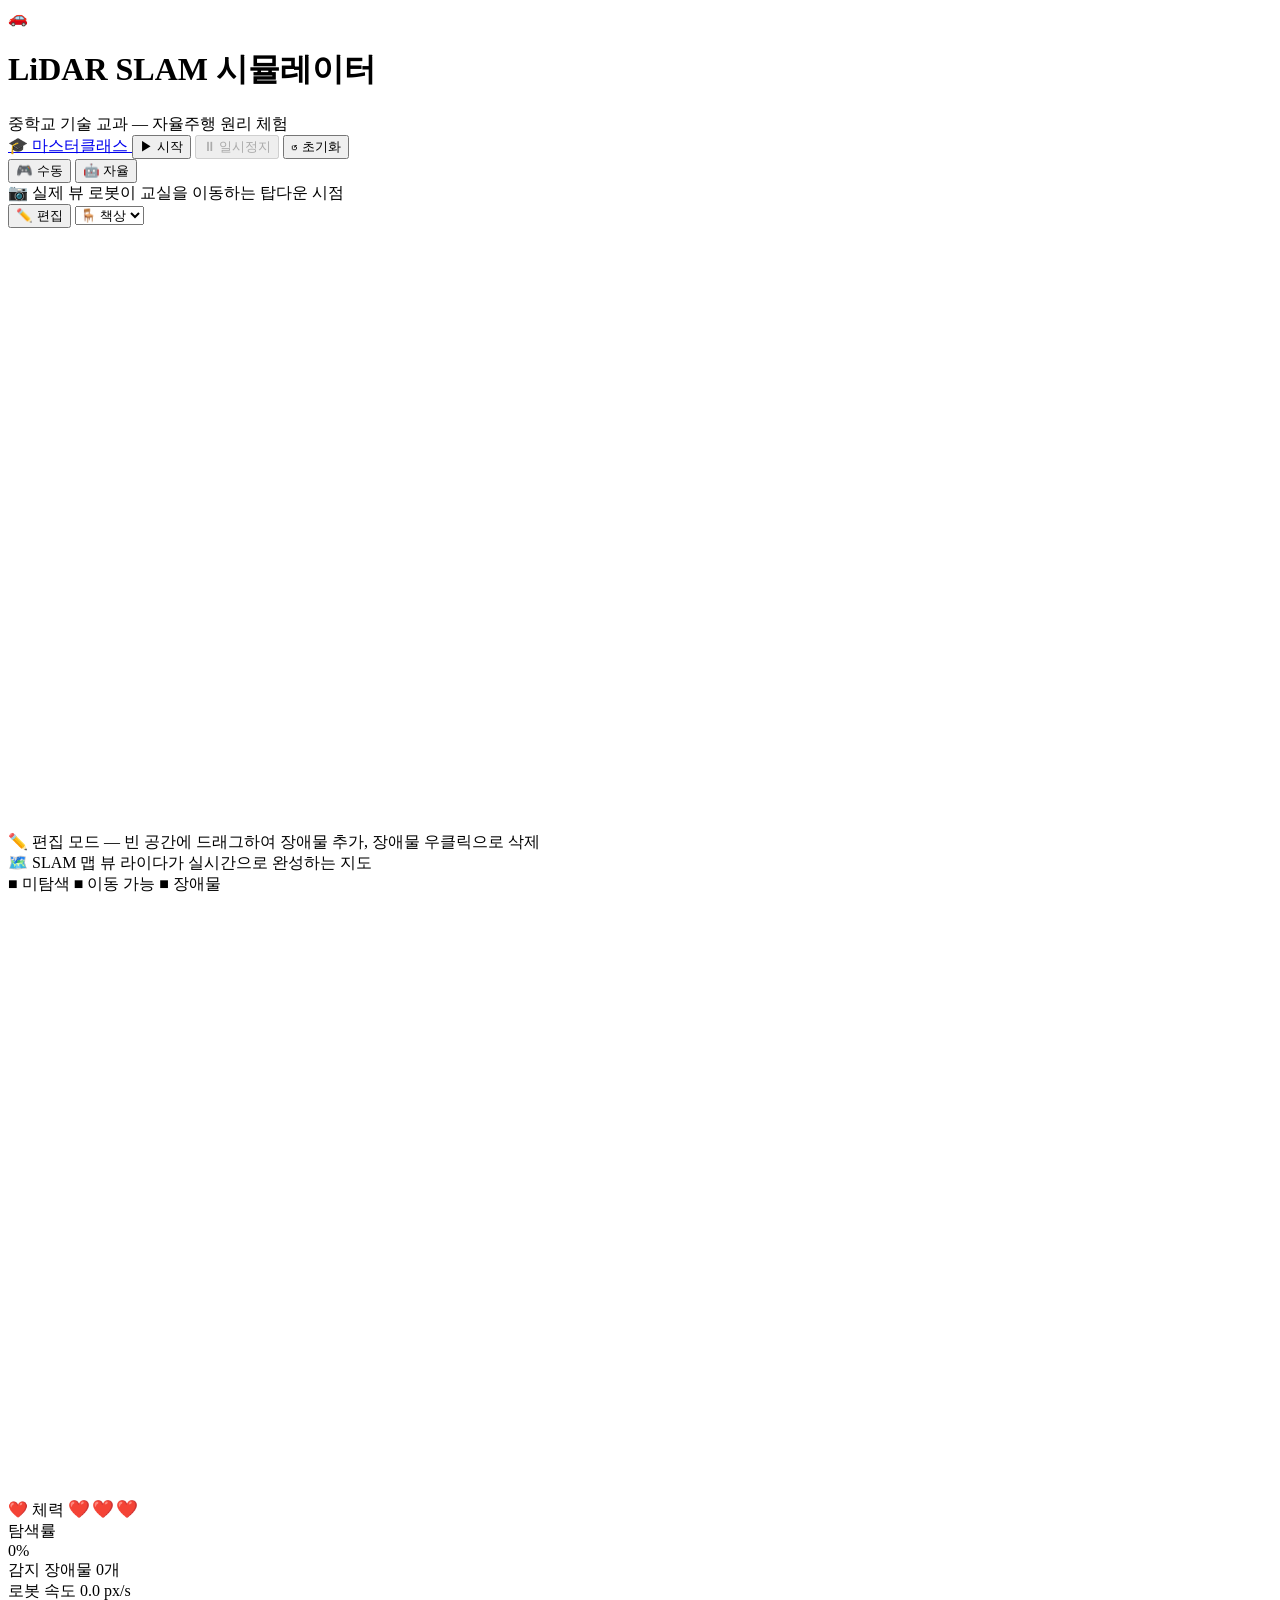
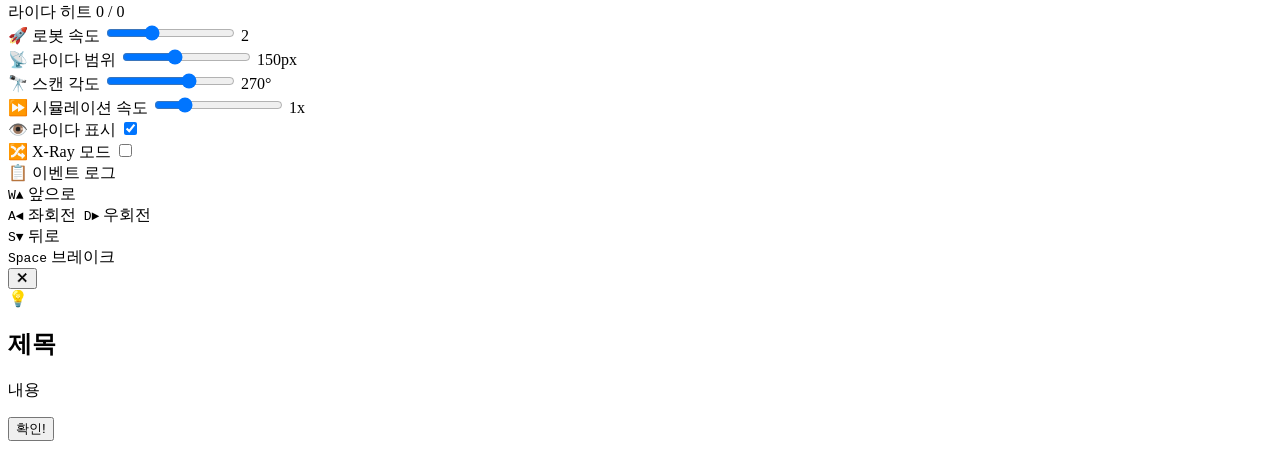
==== index.html @ acd0f4ce "Add files via upload" ====
<!DOCTYPE html>
<html lang="ko">
<head>
  <meta charset="UTF-8" />
  <meta name="viewport" content="width=device-width, initial-scale=1.0" />
  <title>LiDAR SLAM 자율주행 시뮬레이터 | 중학교 기술 교과</title>
  <meta name="description" content="라이다 센서가 공간을 인식하고 지도를 만드는 원리를 체험하는 교육용 시뮬레이터입니다." />
  <link rel="preconnect" href="https://fonts.googleapis.com" />
  <link rel="preconnect" href="https://fonts.gstatic.com" crossorigin />
  <link href="https://fonts.googleapis.com/css2?family=Noto+Sans+KR:wght@300;400;500;700&family=JetBrains+Mono:wght@400;600&display=swap" rel="stylesheet" />
  <link rel="stylesheet" href="css/style.css" />
</head>
<body>
  <!-- 헤더 -->
  <header class="app-header">
    <div class="header-left">
      <div class="logo-icon">🚗</div>
      <div class="header-title">
        <h1>LiDAR SLAM 시뮬레이터</h1>
        <span class="header-subtitle">중학교 기술 교과 — 자율주행 원리 체험</span>
      </div>
    </div>
    <div class="header-controls">
      <a href="masterclass.html"
         id="btn-masterclass"
         class="btn btn-masterclass"
         title="자율주행 마스터클래스 — 하드웨어 설계 & 디버깅 미션">
        🎓 마스터클래스
      </a>
      <button id="btn-start" class="btn btn-primary" title="시뮬레이션 시작">▶ 시작</button>
      <button id="btn-pause" class="btn btn-secondary" title="일시정지" disabled>⏸ 일시정지</button>
      <button id="btn-reset" class="btn btn-danger" title="초기화">↺ 초기화</button>
      <div class="mode-toggle">
        <button id="btn-mode-manual" class="mode-btn active" title="수동 조작 모드">🎮 수동</button>
        <button id="btn-mode-auto" class="mode-btn" title="자율주행 모드">🤖 자율</button>
      </div>
    </div>
  </header>

  <!-- 메인 뷰 영역 -->
  <main class="sim-container">
    <!-- 실제 뷰 패널 -->
    <section class="view-panel" id="panel-real">
      <div class="panel-header">
        <span class="panel-badge real-badge">📷 실제 뷰</span>
        <span class="panel-desc">로봇이 교실을 이동하는 탑다운 시점</span>
        <div class="panel-actions">
          <button id="btn-edit-toggle" class="btn-icon" title="장애물 편집 모드">✏️ 편집</button>
          <select id="obstacle-type" class="select-sm" title="추가할 장애물 종류">
            <option value="desk">🪑 책상</option>
            <option value="chair">🪑 의자</option>
            <option value="box">📦 박스</option>
            <option value="plant">🪴 화분</option>
          </select>
        </div>
      </div>
      <div class="canvas-wrapper" id="real-canvas-wrapper">
        <canvas id="canvas-real" width="800" height="600"></canvas>
        <div id="edit-overlay" class="edit-overlay hidden">
          <span>✏️ 편집 모드 — 빈 공간에 드래그하여 장애물 추가, 장애물 우클릭으로 삭제</span>
        </div>
      </div>
    </section>
 
    <!-- SLAM 맵 패널 -->
    <section class="view-panel" id="panel-slam">
      <div class="panel-header">
        <span class="panel-badge slam-badge">🗺️ SLAM 맵 뷰</span>
        <span class="panel-desc">라이다가 실시간으로 완성하는 지도</span>
        <div class="map-legend">
          <span class="legend-item unknown">■ 미탐색</span>
          <span class="legend-item free">■ 이동 가능</span>
          <span class="legend-item occupied">■ 장애물</span>
        </div>
      </div>
      <div class="canvas-wrapper">
        <canvas id="canvas-slam" width="800" height="600"></canvas>
      </div>
    </section>
  </main>

  <!-- 하단 상태 + 컨트롤 패널 -->
  <footer class="control-panel">
    <!-- 상태 표시 -->
    <div class="status-bar">
      <div class="stat-item" id="stat-hp-wrapper">
        <span class="stat-label">❤️ 체력</span>
        <span class="stat-value" id="val-hp" style="color: #ff5252; font-size: 1.1rem; letter-spacing: 2px;">❤️❤️❤️</span>
      </div>
      <div class="stat-item">
        <span class="stat-label">탐색률</span>
        <div class="progress-bar">
          <div class="progress-fill" id="progress-explore"></div>
        </div>
        <span class="stat-value" id="val-explore">0%</span>
      </div>
      <div class="stat-item">
        <span class="stat-label">감지 장애물</span>
        <span class="stat-value mono" id="val-obstacles">0개</span>
      </div>
      <div class="stat-item">
        <span class="stat-label">로봇 속도</span>
        <span class="stat-value mono" id="val-speed">0.0 px/s</span>
      </div>
      <div class="stat-item">
        <span class="stat-label">라이다 히트</span>
        <span class="stat-value mono" id="val-hits">0 / 0</span>
      </div>
    </div>

    <!-- 컨트롤 슬라이더 -->
    <div class="controls-row">
      <div class="control-group">
        <label for="ctrl-speed">🚀 로봇 속도</label>
        <input type="range" id="ctrl-speed" min="0.5" max="5" step="0.5" value="2" />
        <span class="ctrl-val" id="disp-speed">2</span>
      </div>
      <div class="control-group">
        <label for="ctrl-lidar-range">📡 라이다 범위</label>
        <input type="range" id="ctrl-lidar-range" min="50" max="300" step="10" value="150" />
        <span class="ctrl-val" id="disp-lidar-range">150px</span>
      </div>
      <div class="control-group">
        <label for="ctrl-lidar-angle">🔭 스캔 각도</label>
        <input type="range" id="ctrl-lidar-angle" min="90" max="360" step="10" value="270" />
        <span class="ctrl-val" id="disp-lidar-angle">270°</span>
      </div>
      <div class="control-group">
        <label for="ctrl-sim-speed">⏩ 시뮬레이션 속도</label>
        <input type="range" id="ctrl-sim-speed" min="0.5" max="3" step="0.5" value="1" />
        <span class="ctrl-val" id="disp-sim-speed">1x</span>
      </div>
      <div class="control-group">
        <label>👁️ 라이다 표시</label>
        <label class="toggle-switch">
          <input type="checkbox" id="ctrl-show-lidar" checked />
          <span class="toggle-slider"></span>
        </label>
      </div>
      <div class="control-group">
        <label>🔀 X-Ray 모드</label>
        <label class="toggle-switch">
          <input type="checkbox" id="ctrl-xray" />
          <span class="toggle-slider"></span>
        </label>
      </div>
    </div>

    <!-- 이벤트 로그 -->
    <div class="event-log" id="event-log">
      <div class="log-header">📋 이벤트 로그</div>
      <div class="log-entries" id="log-entries"></div>
    </div>
  </footer>

  <!-- 키보드 안내 오버레이 -->
  <div class="key-guide" id="key-guide">
    <div class="key-guide-inner">
      <div class="key-row">
        <kbd>W</kbd><kbd>▲</kbd> 앞으로
      </div>
      <div class="key-row">
        <kbd>A</kbd><kbd>◄</kbd> 좌회전&nbsp;&nbsp;<kbd>D</kbd><kbd>►</kbd> 우회전
      </div>
      <div class="key-row">
        <kbd>S</kbd><kbd>▼</kbd> 뒤로
      </div>
      <div class="key-row">
        <kbd>Space</kbd> 브레이크
      </div>
    </div>
  </div>

  <!-- 개념 설명 팝업 -->
  <div id="concept-popup" class="concept-popup hidden">
    <div class="popup-inner">
      <button class="popup-close" id="popup-close">✕</button>
      <div class="popup-icon" id="popup-icon">💡</div>
      <h2 class="popup-title" id="popup-title">제목</h2>
      <p class="popup-body" id="popup-body">내용</p>
      <button class="btn btn-primary" id="popup-ok">확인!</button>
    </div>
  </div>
  <div id="popup-backdrop" class="popup-backdrop hidden"></div>

  <!-- 툴팁 -->
  <div id="tooltip" class="tooltip hidden"></div>

  <!-- 스크립트 -->
  <script src="js/world.js"></script>
  <script src="js/robot.js"></script>
  <script src="js/lidar.js"></script>
  <script src="js/slam.js"></script>
  <script src="js/renderer.js"></script>
  <script src="js/ui.js"></script>
  <script src="js/mission.js"></script>
  <script src="js/main.js"></script>
</body>
</html>
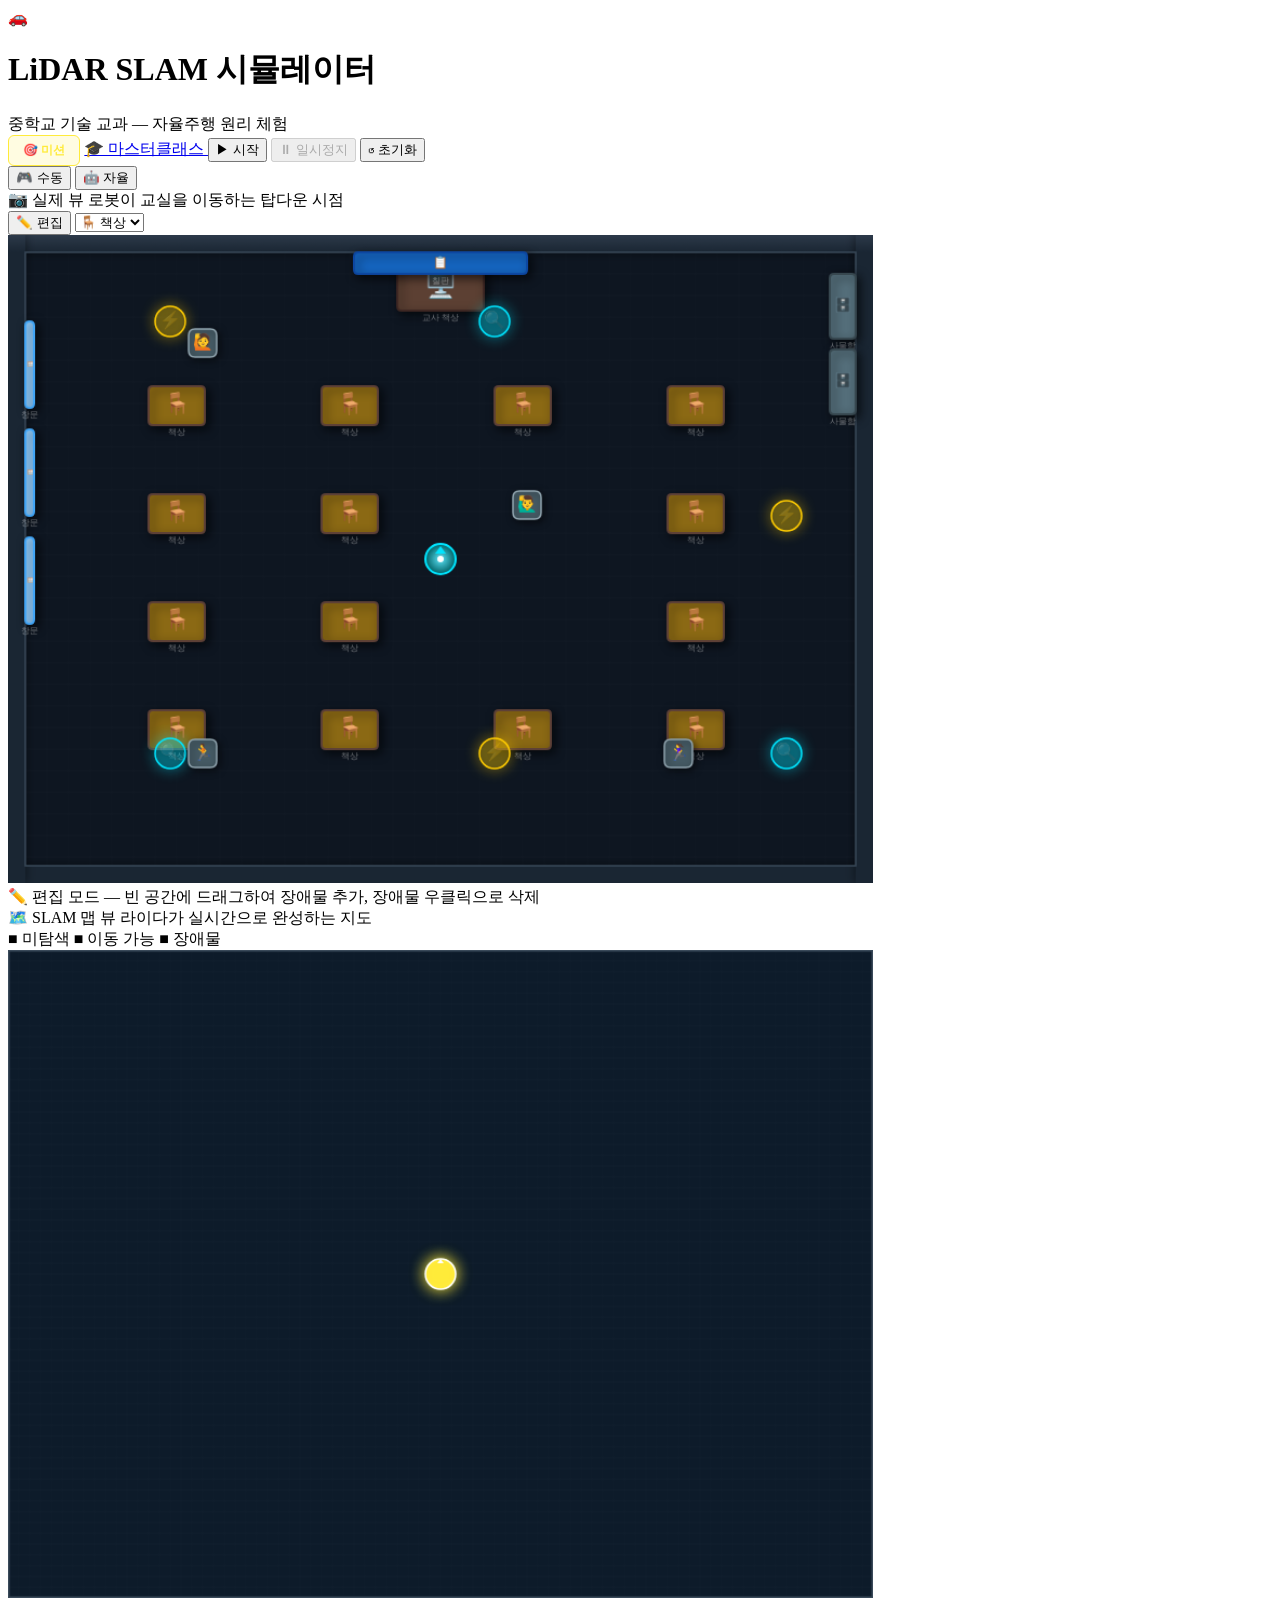
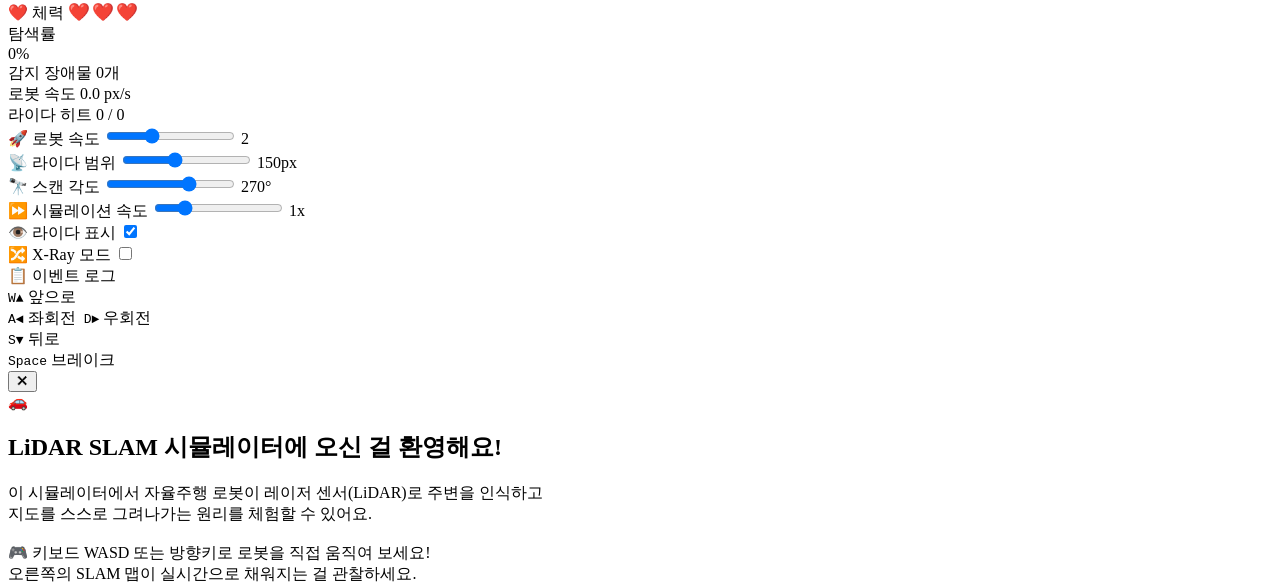
==== commit f376c52d: "Update script tags to remove 'js/' prefix js/ 삭제" ====
--- a/index.html
+++ b/index.html
@@ -187,13 +187,13 @@
   <div id="tooltip" class="tooltip hidden"></div>
 
   <!-- 스크립트 -->
-  <script src="js/world.js"></script>
-  <script src="js/robot.js"></script>
-  <script src="js/lidar.js"></script>
-  <script src="js/slam.js"></script>
-  <script src="js/renderer.js"></script>
-  <script src="js/ui.js"></script>
-  <script src="js/mission.js"></script>
-  <script src="js/main.js"></script>
+  <script src="world.js"></script>
+  <script src="robot.js"></script>
+  <script src="lidar.js"></script>
+  <script src="slam.js"></script>
+  <script src="renderer.js"></script>
+  <script src="ui.js"></script>
+  <script src="mission.js"></script>
+  <script src="main.js"></script>
 </body>
 </html>
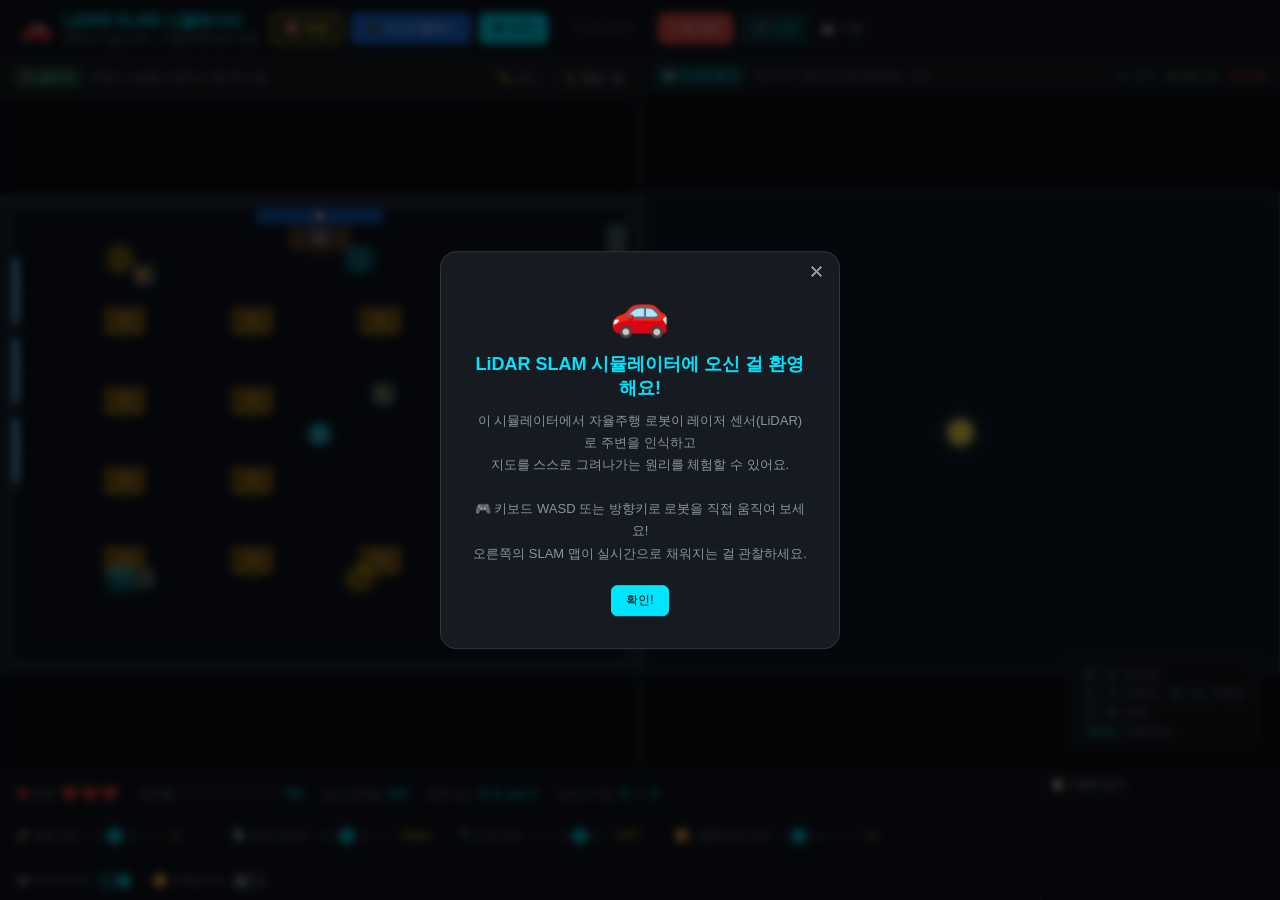
==== commit 86bd824d: "Fix stylesheet link path in index.html" ====
--- a/index.html
+++ b/index.html
@@ -8,7 +8,7 @@
   <link rel="preconnect" href="https://fonts.googleapis.com" />
   <link rel="preconnect" href="https://fonts.gstatic.com" crossorigin />
   <link href="https://fonts.googleapis.com/css2?family=Noto+Sans+KR:wght@300;400;500;700&family=JetBrains+Mono:wght@400;600&display=swap" rel="stylesheet" />
-  <link rel="stylesheet" href="css/style.css" />
+  <link rel="stylesheet" href="style.css" />
 </head>
 <body>
   <!-- 헤더 -->
@@ -18,7 +18,6 @@
       <div class="header-title">
         <h1>LiDAR SLAM 시뮬레이터</h1>
         <span class="header-subtitle">중학교 기술 교과 — 자율주행 원리 체험</span>
-      </div>
     </div>
     <div class="header-controls">
       <a href="masterclass.html"
--- a/style.css
+++ b/style.css
@@ -0,0 +1,673 @@
+/* ====================================================
+   SLAM 시뮬레이터 — 스타일시트
+   다크 네이비 테마 · Noto Sans KR
+   ==================================================== */
+
+/* ---------- 리셋 & 폰트 ---------- */
+*, *::before, *::after { box-sizing: border-box; margin: 0; padding: 0; }
+
+:root {
+  --bg-app:        #0d1117;
+  --bg-panel:      #161b22;
+  --bg-panel2:     #1c2128;
+  --bg-header:     #10161f;
+  --border:        #30363d;
+  --border-light:  #21262d;
+
+  --accent-cyan:   #00e5ff;
+  --accent-green:  #69f0ae;
+  --accent-red:    #ef5350;
+  --accent-yellow: #ffeb3b;
+  --accent-blue:   #42a5f5;
+  --accent-purple: #ab47bc;
+
+  --text-primary:  #e8eaf6;
+  --text-secondary:#8b949e;
+  --text-dim:      #484f58;
+
+  --slam-unknown:  #0d1b2a;
+  --slam-free:     #1b4332;
+  --slam-occupied: #7f1d1d;
+
+  --radius-sm:  6px;
+  --radius-md:  10px;
+  --radius-lg:  16px;
+
+  --shadow-glow-cyan:   0 0 12px rgba(0,229,255,0.35);
+  --shadow-glow-green:  0 0 12px rgba(105,240,174,0.35);
+  --shadow-glow-red:    0 0 12px rgba(239,83,80,0.35);
+
+  --transition: 0.18s ease;
+}
+
+html, body {
+  height: 100%;
+  overflow: hidden;
+  font-family: 'Noto Sans KR', sans-serif;
+  background: var(--bg-app);
+  color: var(--text-primary);
+  font-size: 13px;
+}
+
+/* ---------- 헤더 ---------- */
+.app-header {
+  display: flex;
+  align-items: center;
+  justify-content: space-between;
+  padding: 0 20px;
+  height: 58px;
+  background: var(--bg-header);
+  border-bottom: 1px solid var(--border);
+  flex-shrink: 0;
+  position: relative;
+  z-index: 10;
+}
+
+.header-left {
+  display: flex;
+  align-items: center;
+  gap: 12px;
+}
+
+.logo-icon {
+  font-size: 26px;
+  animation: bounce 2s infinite;
+}
+@keyframes bounce {
+  0%,100% { transform: translateY(0); }
+  50%      { transform: translateY(-4px); }
+}
+
+.header-title h1 {
+  font-size: 16px;
+  font-weight: 700;
+  color: var(--accent-cyan);
+  letter-spacing: -0.3px;
+  line-height: 1.2;
+  text-shadow: var(--shadow-glow-cyan);
+}
+
+.header-subtitle {
+  font-size: 11px;
+  color: var(--text-secondary);
+}
+
+.header-controls {
+  display: flex;
+  align-items: center;
+  gap: 8px;
+}
+
+/* ---------- 버튼 ---------- */
+.btn {
+  padding: 6px 14px;
+  border-radius: var(--radius-sm);
+  border: 1px solid transparent;
+  cursor: pointer;
+  font-family: 'Noto Sans KR', sans-serif;
+  font-size: 12px;
+  font-weight: 500;
+  transition: all var(--transition);
+  white-space: nowrap;
+}
+.btn:disabled { opacity: 0.4; cursor: not-allowed; }
+
+.btn-primary {
+  background: var(--accent-cyan);
+  color: #000;
+  border-color: var(--accent-cyan);
+}
+.btn-primary:hover:not(:disabled) {
+  background: #00b8d4;
+  box-shadow: var(--shadow-glow-cyan);
+}
+
+.btn-secondary {
+  background: transparent;
+  color: var(--text-primary);
+  border-color: var(--border);
+}
+.btn-secondary:hover:not(:disabled) {
+  background: var(--bg-panel2);
+  border-color: var(--text-secondary);
+}
+
+.btn-danger {
+  background: var(--accent-red);
+  color: #fff;
+  border-color: var(--accent-red);
+}
+.btn-danger:hover:not(:disabled) {
+  background: #e53935;
+  box-shadow: var(--shadow-glow-red);
+}
+
+.btn-masterclass {
+  background: #1a73e8;
+  color: #fff;
+  border-color: #1a73e8;
+  text-decoration: none;
+  display: inline-flex;
+  align-items: center;
+}
+.btn-masterclass:hover {
+  background: #1557b0;
+  border-color: #1557b0;
+  box-shadow: 0 0 12px rgba(26,115,232,0.4);
+}
+
+.btn-icon {
+  padding: 5px 10px;
+  border-radius: var(--radius-sm);
+  border: 1px solid var(--border);
+  background: transparent;
+  color: var(--text-secondary);
+  cursor: pointer;
+  font-size: 11px;
+  transition: all var(--transition);
+}
+.btn-icon:hover { border-color: var(--accent-cyan); color: var(--accent-cyan); }
+.btn-icon.active {
+  background: rgba(0,229,255,0.15);
+  border-color: var(--accent-cyan);
+  color: var(--accent-cyan);
+}
+
+/* ---------- 모드 토글 ---------- */
+.mode-toggle {
+  display: flex;
+  border: 1px solid var(--border);
+  border-radius: var(--radius-sm);
+  overflow: hidden;
+}
+
+.mode-btn {
+  padding: 6px 12px;
+  border: none;
+  background: transparent;
+  color: var(--text-secondary);
+  cursor: pointer;
+  font-family: 'Noto Sans KR', sans-serif;
+  font-size: 12px;
+  transition: all var(--transition);
+}
+.mode-btn.active {
+  background: rgba(0,229,255,0.18);
+  color: var(--accent-cyan);
+}
+.mode-btn:hover:not(.active) { background: var(--bg-panel2); color: var(--text-primary); }
+
+/* ---------- 메인 시뮬레이션 영역 ---------- */
+.sim-container {
+  display: grid;
+  grid-template-columns: 1fr 1fr;
+  gap: 2px;
+  flex: 1;
+  min-height: 0;
+  background: var(--border);
+}
+
+.view-panel {
+  display: flex;
+  flex-direction: column;
+  background: var(--bg-panel);
+  min-height: 0;
+}
+
+/* ---------- 패널 헤더 ---------- */
+.panel-header {
+  display: flex;
+  align-items: center;
+  gap: 8px;
+  padding: 6px 12px;
+  border-bottom: 1px solid var(--border-light);
+  flex-shrink: 0;
+  min-height: 36px;
+  flex-wrap: wrap;
+}
+
+.panel-badge {
+  font-size: 11px;
+  font-weight: 700;
+  padding: 2px 8px;
+  border-radius: 20px;
+  flex-shrink: 0;
+}
+.real-badge  { background: rgba(105,240,174,0.15); color: var(--accent-green); border: 1px solid rgba(105,240,174,0.35); }
+.slam-badge  { background: rgba(0,229,255,0.12);   color: var(--accent-cyan);  border: 1px solid rgba(0,229,255,0.3);  }
+
+.panel-desc {
+  font-size: 11px;
+  color: var(--text-secondary);
+  flex: 1;
+}
+
+.panel-actions {
+  display: flex;
+  align-items: center;
+  gap: 6px;
+}
+
+/* ---------- 범례 ---------- */
+.map-legend {
+  display: flex;
+  gap: 10px;
+  align-items: center;
+}
+.legend-item {
+  font-size: 10px;
+  display: flex;
+  align-items: center;
+  gap: 3px;
+}
+.legend-item.unknown  { color: #4a6fa5; }
+.legend-item.free     { color: var(--accent-green); }
+.legend-item.occupied { color: var(--accent-red); }
+
+/* ---------- Canvas 래퍼 ---------- */
+.canvas-wrapper {
+  flex: 1;
+  display: flex;
+  align-items: center;
+  justify-content: center;
+  overflow: hidden;
+  position: relative;
+  background: #0a0e14;
+}
+
+canvas {
+  display: block;
+  max-width: 100%;
+  max-height: 100%;
+  image-rendering: pixelated;
+}
+
+#canvas-real  { cursor: default; }
+#canvas-real.edit-mode  { cursor: crosshair; }
+
+/* ---------- 편집 오버레이 ---------- */
+.edit-overlay {
+  position: absolute;
+  bottom: 10px;
+  left: 50%;
+  transform: translateX(-50%);
+  background: rgba(0,229,255,0.18);
+  border: 1px solid var(--accent-cyan);
+  color: var(--accent-cyan);
+  padding: 6px 14px;
+  border-radius: 20px;
+  font-size: 11px;
+  white-space: nowrap;
+  pointer-events: none;
+  animation: pulse-border 1.5s ease infinite;
+}
+@keyframes pulse-border {
+  0%,100% { box-shadow: 0 0 4px rgba(0,229,255,0.2); }
+  50%      { box-shadow: 0 0 12px rgba(0,229,255,0.6); }
+}
+
+/* ---------- 하단 컨트롤 패널 ---------- */
+.control-panel {
+  display: grid;
+  grid-template-columns: 1fr auto;
+  grid-template-rows: auto auto;
+  gap: 0;
+  border-top: 1px solid var(--border);
+  background: var(--bg-header);
+  flex-shrink: 0;
+  height: 130px;
+  min-height: 130px;
+}
+
+.status-bar {
+  grid-column: 1;
+  grid-row: 1;
+  display: flex;
+  align-items: center;
+  gap: 20px;
+  padding: 6px 16px;
+  border-bottom: 1px solid var(--border-light);
+  flex-wrap: wrap;
+}
+
+.stat-item {
+  display: flex;
+  align-items: center;
+  gap: 6px;
+}
+
+.stat-label {
+  font-size: 11px;
+  color: var(--text-secondary);
+  white-space: nowrap;
+}
+
+.stat-value {
+  font-size: 12px;
+  font-weight: 700;
+  color: var(--accent-cyan);
+}
+.stat-value.mono { font-family: 'JetBrains Mono', monospace; }
+
+/* ---------- 진행률 바 ---------- */
+.progress-bar {
+  width: 100px;
+  height: 8px;
+  background: var(--bg-panel2);
+  border-radius: 4px;
+  overflow: hidden;
+  border: 1px solid var(--border);
+}
+
+.progress-fill {
+  height: 100%;
+  width: 0%;
+  background: linear-gradient(90deg, var(--accent-green), var(--accent-cyan));
+  border-radius: 4px;
+  transition: width 0.5s ease;
+  box-shadow: 0 0 8px rgba(105,240,174,0.5);
+}
+
+/* ---------- 컨트롤 슬라이더 ---------- */
+.controls-row {
+  grid-column: 1;
+  grid-row: 2;
+  display: flex;
+  align-items: center;
+  gap: 20px;
+  padding: 6px 16px;
+  flex-wrap: wrap;
+}
+
+.control-group {
+  display: flex;
+  align-items: center;
+  gap: 6px;
+}
+
+.control-group label:first-child {
+  font-size: 11px;
+  color: var(--text-secondary);
+  white-space: nowrap;
+}
+
+input[type="range"] {
+  -webkit-appearance: none;
+  width: 80px;
+  height: 4px;
+  background: var(--border);
+  border-radius: 2px;
+  cursor: pointer;
+  outline: none;
+}
+input[type="range"]::-webkit-slider-thumb {
+  -webkit-appearance: none;
+  width: 14px;
+  height: 14px;
+  border-radius: 50%;
+  background: var(--accent-cyan);
+  box-shadow: var(--shadow-glow-cyan);
+  cursor: pointer;
+  transition: transform var(--transition);
+}
+input[type="range"]::-webkit-slider-thumb:hover { transform: scale(1.2); }
+
+.ctrl-val {
+  font-family: 'JetBrains Mono', monospace;
+  font-size: 11px;
+  color: var(--accent-yellow);
+  min-width: 40px;
+}
+
+/* ---------- 토글 스위치 ---------- */
+.toggle-switch {
+  position: relative;
+  display: inline-block;
+  width: 36px;
+  height: 18px;
+  cursor: pointer;
+}
+.toggle-switch input { opacity: 0; width: 0; height: 0; }
+.toggle-slider {
+  position: absolute;
+  inset: 0;
+  background: var(--border);
+  border-radius: 9px;
+  transition: background var(--transition);
+}
+.toggle-slider::before {
+  content: '';
+  position: absolute;
+  width: 12px;
+  height: 12px;
+  left: 3px;
+  top: 3px;
+  background: var(--text-secondary);
+  border-radius: 50%;
+  transition: transform var(--transition), background var(--transition);
+}
+.toggle-switch input:checked + .toggle-slider { background: rgba(0,229,255,0.25); }
+.toggle-switch input:checked + .toggle-slider::before {
+  transform: translateX(18px);
+  background: var(--accent-cyan);
+}
+
+/* ---------- 이벤트 로그 ---------- */
+.event-log {
+  grid-column: 2;
+  grid-row: 1 / 3;
+  width: 240px;
+  border-left: 1px solid var(--border);
+  display: flex;
+  flex-direction: column;
+  overflow: hidden;
+}
+
+.log-header {
+  padding: 6px 10px;
+  font-size: 11px;
+  font-weight: 700;
+  color: var(--text-secondary);
+  border-bottom: 1px solid var(--border-light);
+  flex-shrink: 0;
+}
+
+.log-entries {
+  flex: 1;
+  overflow-y: auto;
+  padding: 4px 0;
+  scrollbar-width: thin;
+  scrollbar-color: var(--border) transparent;
+}
+.log-entries::-webkit-scrollbar { width: 4px; }
+.log-entries::-webkit-scrollbar-thumb { background: var(--border); border-radius: 2px; }
+
+.log-entry {
+  padding: 3px 10px;
+  font-size: 10px;
+  display: flex;
+  gap: 6px;
+  animation: logFadeIn 0.3s ease;
+  border-bottom: 1px solid rgba(48,54,61,0.4);
+}
+@keyframes logFadeIn {
+  from { opacity: 0; transform: translateY(-4px); }
+  to   { opacity: 1; transform: translateY(0); }
+}
+.log-time { color: var(--text-dim); font-family: 'JetBrains Mono', monospace; flex-shrink: 0; }
+.log-msg  { color: var(--text-secondary); }
+.log-entry.info    .log-msg { color: var(--accent-cyan);  }
+.log-entry.warning .log-msg { color: var(--accent-yellow); }
+.log-entry.success .log-msg { color: var(--accent-green); }
+.log-entry.danger  .log-msg { color: var(--accent-red);   }
+
+/* ---------- 키 안내 ---------- */
+.key-guide {
+  position: fixed;
+  bottom: 150px;
+  right: 20px;
+  background: rgba(22,27,34,0.92);
+  border: 1px solid var(--border);
+  border-radius: var(--radius-md);
+  padding: 10px 14px;
+  backdrop-filter: blur(8px);
+  z-index: 50;
+  animation: slideIn 0.4s ease;
+}
+@keyframes slideIn {
+  from { opacity: 0; transform: translateX(20px); }
+  to   { opacity: 1; transform: translateX(0); }
+}
+.key-guide-inner { display: flex; flex-direction: column; gap: 4px; }
+.key-row {
+  display: flex;
+  align-items: center;
+  gap: 4px;
+  font-size: 11px;
+  color: var(--text-secondary);
+}
+kbd {
+  background: var(--bg-panel2);
+  border: 1px solid var(--border);
+  border-radius: 3px;
+  padding: 1px 5px;
+  font-size: 10px;
+  font-family: 'JetBrains Mono', monospace;
+  color: var(--accent-cyan);
+}
+
+/* ---------- 개념 팝업 ---------- */
+.popup-backdrop {
+  position: fixed;
+  inset: 0;
+  background: rgba(0,0,0,0.7);
+  z-index: 100;
+  backdrop-filter: blur(4px);
+}
+
+.concept-popup {
+  position: fixed;
+  top: 50%;
+  left: 50%;
+  transform: translate(-50%, -50%);
+  background: var(--bg-panel);
+  border: 1px solid var(--border);
+  border-radius: var(--radius-lg);
+  padding: 32px;
+  z-index: 101;
+  max-width: 400px;
+  width: 90%;
+  text-align: center;
+  animation: popIn 0.35s cubic-bezier(0.34, 1.56, 0.64, 1);
+}
+@keyframes popIn {
+  from { opacity: 0; transform: translate(-50%, -50%) scale(0.8); }
+  to   { opacity: 1; transform: translate(-50%, -50%) scale(1); }
+}
+.popup-close {
+  position: absolute;
+  top: 12px;
+  right: 14px;
+  background: none;
+  border: none;
+  color: var(--text-secondary);
+  cursor: pointer;
+  font-size: 16px;
+}
+.popup-icon  { font-size: 48px; margin-bottom: 12px; }
+.popup-title { font-size: 18px; font-weight: 700; margin-bottom: 10px; color: var(--accent-cyan); }
+.popup-body  { font-size: 13px; color: var(--text-secondary); line-height: 1.7; margin-bottom: 20px; }
+
+/* ---------- 툴팁 ---------- */
+.tooltip {
+  position: fixed;
+  background: rgba(22,27,34,0.95);
+  border: 1px solid var(--accent-cyan);
+  color: var(--text-primary);
+  padding: 6px 10px;
+  border-radius: var(--radius-sm);
+  font-size: 11px;
+  pointer-events: none;
+  z-index: 200;
+  max-width: 200px;
+  line-height: 1.5;
+  box-shadow: var(--shadow-glow-cyan);
+}
+
+/* ---------- 유틸 ---------- */
+.hidden { display: none !important; }
+
+/* ---------- select ---------- */
+.select-sm {
+  background: var(--bg-panel2);
+  border: 1px solid var(--border);
+  color: var(--text-primary);
+  border-radius: var(--radius-sm);
+  padding: 3px 6px;
+  font-size: 11px;
+  cursor: pointer;
+  font-family: 'Noto Sans KR', sans-serif;
+}
+.select-sm:focus { outline: none; border-color: var(--accent-cyan); }
+
+/* ---------- 전체 레이아웃 ---------- */
+body {
+  display: flex;
+  flex-direction: column;
+}
+
+/* ---------- 모바일 반응형 미디어 쿼리 ---------- */
+@media (max-width: 768px) {
+  .app-header {
+    flex-direction: column;
+    height: auto;
+    padding: 10px;
+    gap: 8px;
+    align-items: center;
+  }
+  
+  .header-controls {
+    width: 100%;
+    justify-content: center;
+    flex-wrap: wrap;
+  }
+
+  .sim-container {
+    grid-template-columns: 1fr;
+    overflow-y: auto;
+  }
+
+  .view-panel {
+    height: 380px;
+  }
+
+  .control-panel {
+    grid-template-columns: 1fr;
+    max-height: none;
+    height: auto;
+  }
+
+  .event-log {
+    grid-column: 1;
+    grid-row: 3;
+    width: 100%;
+    border-left: none;
+    border-top: 1px solid var(--border);
+    height: 100px;
+  }
+
+  .key-guide {
+    display: none !important;
+  }
+}
+
+/* 마스터클래스 드래그앤드롭 평가 검사대비 오버라이드 */
+.drop-zone * {
+  pointer-events: none !important;
+}
+.drop-zone {
+  pointer-events: auto !important;
+}
+.draggable-part * {
+  pointer-events: none !important;
+}
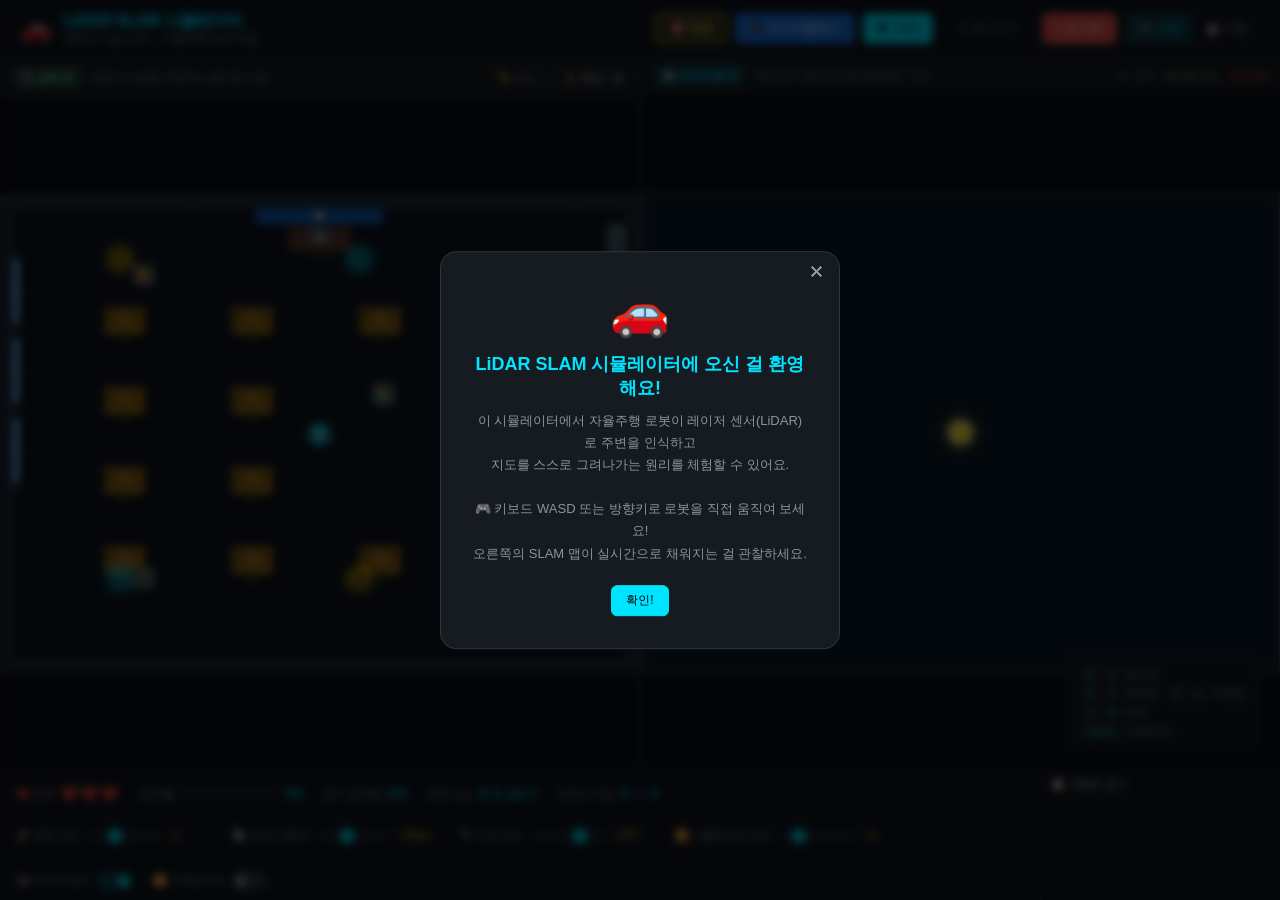
==== commit 198479ab: "Update index.html" ====
--- a/index.html
+++ b/index.html
@@ -19,6 +19,7 @@
         <h1>LiDAR SLAM 시뮬레이터</h1>
         <span class="header-subtitle">중학교 기술 교과 — 자율주행 원리 체험</span>
     </div>
+  </div>
     <div class="header-controls">
       <a href="masterclass.html"
          id="btn-masterclass"
